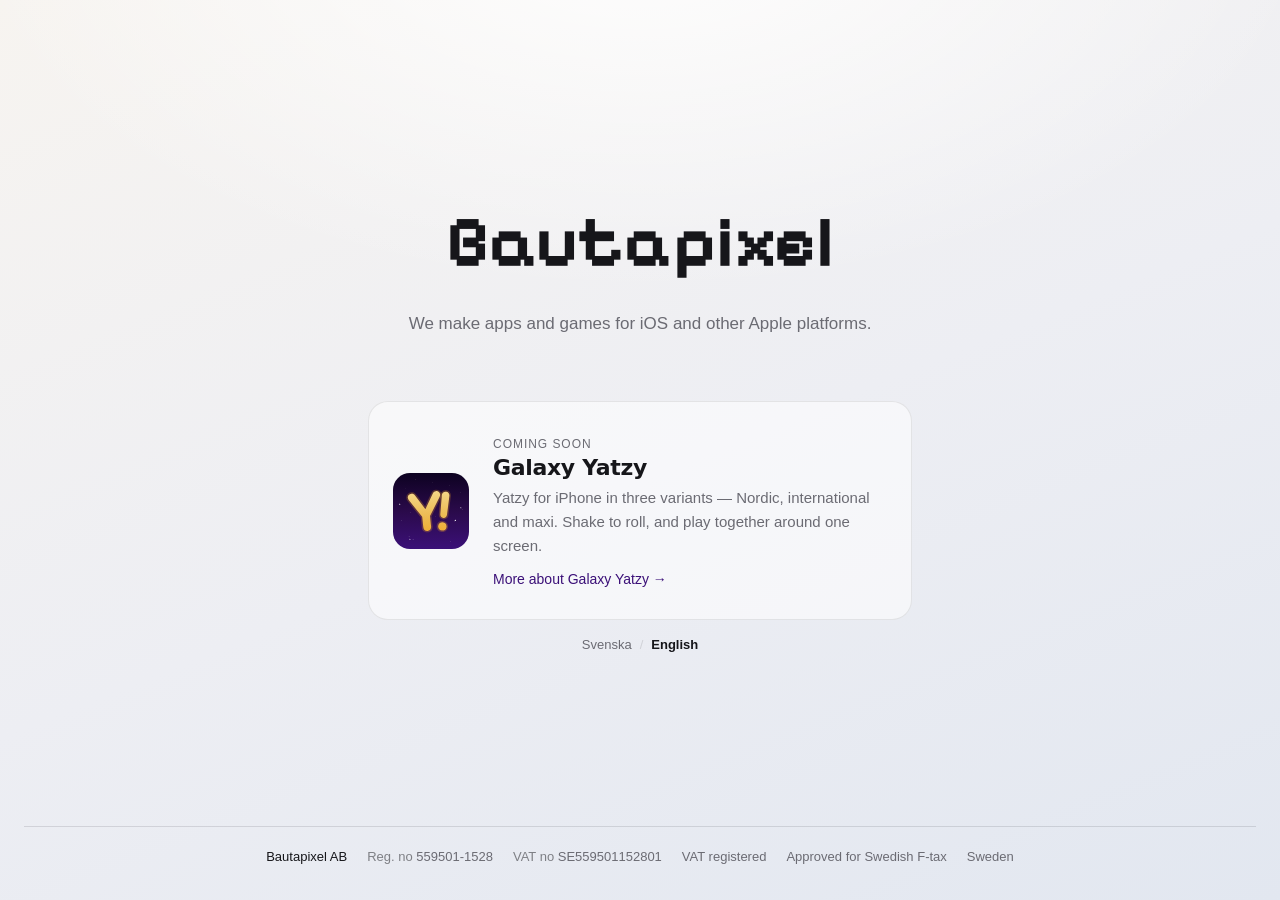
==== en/index.html @ b7d7d4b9 "Add an English version of the site Serve Swedish at the root and English under /en/, each page a rea" ====
<!DOCTYPE html>
<html lang="en">
<head>
<meta charset="utf-8">
<meta name="viewport" content="width=device-width, initial-scale=1, viewport-fit=cover">
<title>Bautapixel AB</title>
<meta name="description" content="Bautapixel AB makes apps and games for iOS and other Apple platforms. First up: Galaxy Yatzy for iPhone. Swedish company registration number 559501-1528.">

<link rel="alternate" hreflang="sv" href="https://bautapixel.se/">
<link rel="alternate" hreflang="en" href="https://bautapixel.se/en/">
<link rel="alternate" hreflang="x-default" href="https://bautapixel.se/">

<!-- iOS paints the status bar as a flat tint rather than rendering the page
     into it, so a gradient can never reach it. These are the gradient's own
     colour at its top edge, which is the closest a flat tint can get. -->
<meta name="theme-color" content="#fbfaf9" media="(prefers-color-scheme: light)">
<meta name="theme-color" content="#21242e" media="(prefers-color-scheme: dark)">

<link rel="preconnect" href="https://fonts.googleapis.com">
<link rel="preconnect" href="https://fonts.gstatic.com" crossorigin>
<link href="https://fonts.googleapis.com/css2?family=Pixelify+Sans:wght@700&display=swap" rel="stylesheet">

<link rel="icon" href="../assets/galaxy-yatzy-icon.svg" type="image/svg+xml">
<link rel="stylesheet" href="../assets/site.css">
</head>
<body>
  <main>
    <h1>Bautapixel</h1>
    <p>
      We make apps and games for iOS
      and other Apple platforms.
    </p>

    <a class="teaser" href="galaxy-yatzy.html">
      <img src="../assets/galaxy-yatzy-icon.svg" alt="" width="76" height="76">
      <div>
        <span class="eyebrow">Coming soon</span>
        <h2 class="rounded">Galaxy Yatzy</h2>
        <p>
          Yatzy for iPhone in three variants — Nordic, international
          and maxi. Shake to roll, and play together around one screen.
        </p>
        <span class="more">More about Galaxy Yatzy →</span>
      </div>
    </a>

    <nav class="lang" aria-label="Language">
      <a href="/" lang="sv" hreflang="sv">Svenska</a>
      <span class="sep" aria-hidden="true">/</span>
      <span aria-current="true">English</span>
    </nav>
  </main>

  <footer>
    <ul>
      <li class="name">Bautapixel AB</li>
      <li><span class="label">Reg. no</span> 559501-1528</li>
      <li><span class="label">VAT no</span> SE559501152801</li>
      <li>VAT registered</li>
      <li>Approved for Swedish F-tax</li>
      <li>Sweden</li>
    </ul>
  </footer>
</body>
</html>
---- assets/site.css ----
:root {
  color-scheme: light dark;
  --fg: #16161a;
  --muted: #6b6b73;
  --rule: rgba(22, 22, 26, 0.12);
  --card-bg: rgba(255, 255, 255, 0.55);
  --card-rule: rgba(22, 22, 26, 0.09);
  --link: #3b1078;
  /* Shows only where the page cannot reach: the iOS status-bar tint and the
     rubber-band overscroll. Both sit at the top of the screen, so this
     matches the gradient's top edge — and it matches theme-color, so the
     status bar lands on the right colour whichever of the two iOS uses. */
  --page-base: #fbfaf9;
  --page-bg:
    radial-gradient(1100px 620px at 50% -10%, rgba(255, 255, 255, 0.95), transparent 62%),
    linear-gradient(158deg, #f7f4f0 0%, #edeef3 52%, #e2e7f0 100%);
}

@media (prefers-color-scheme: dark) {
  :root {
    --fg: #ededf0;
    --muted: #9a9aa4;
    --rule: rgba(237, 237, 240, 0.14);
    --card-bg: rgba(255, 255, 255, 0.04);
    --card-rule: rgba(237, 237, 240, 0.1);
    --link: #c3b0ef;
    --page-base: #21242e;
    --page-bg:
      radial-gradient(1100px 620px at 50% -10%, rgba(78, 90, 120, 0.32), transparent 62%),
      linear-gradient(158deg, #15151a 0%, #111318 52%, #0b0d12 100%);
  }
}

* { box-sizing: border-box; }

/* The gradient lives on the root element, not on <body>: only the root
   element's background becomes the canvas background, and the canvas is what
   Safari on iOS paints behind its top and bottom bars and in the overscroll
   areas. On <body> with `background-attachment: fixed` iOS clips it to the
   body box and leaves those strips flat instead. */
html {
  /* The root box itself has to span the screen. Safari confines the page's
     background image to this box, so enlarging the image past it (the
     previous attempt) painted nothing extra — the gradient still stopped at
     the toolbar. `min-height: 100%` resolves to the *visible* area, which is
     the strip between the status bar and the toolbar; `vh` is already the
     toolbars-retracted viewport on iOS, and `lvh` restates it for browsers
     that know the newer unit. The image then fills the box by default. */
  min-height: 100vh;
  min-height: 100lvh;
  background-color: var(--page-base);
  background-image: var(--page-bg);
  background-repeat: no-repeat;
}

body {
  margin: 0;
  min-height: 100vh;
  min-height: 100svh;
  color: var(--fg);
  font: 16px/1.6 -apple-system, BlinkMacSystemFont, "Segoe UI", Helvetica, Arial, sans-serif;
  display: flex;
  flex-direction: column;
  /* viewport-fit=cover lets the canvas reach the screen edges, so the content
     has to step back out of the notch and home-indicator areas itself. */
  padding:
    calc(2rem + env(safe-area-inset-top))
    calc(1.5rem + env(safe-area-inset-right))
    calc(2rem + env(safe-area-inset-bottom))
    calc(1.5rem + env(safe-area-inset-left));
}

main {
  flex: 1 0 auto;
  display: flex;
  flex-direction: column;
  justify-content: center;
  align-items: center;
  text-align: center;
  padding: 3rem 0;
}

h1 {
  font-family: "Pixelify Sans", "Courier New", monospace;
  font-weight: 700;
  /* Stepped sizes, not a fluid clamp: a pixel typeface only stays crisp at
     whole-number sizes, so fractional vw values are avoided on purpose. */
  font-size: 40px;
  letter-spacing: 0;
  line-height: 1.1;
  margin: 0;
}

@media (min-width: 30rem) {
  h1 { font-size: 56px; }
}

@media (min-width: 48rem) {
  h1 { font-size: 72px; }
}

/* Direct child only: the product page's paragraphs are styled per section. */
main > p {
  max-width: 30rem;
  margin: 1.75rem 0 0;
  font-size: 1.0625rem;
  color: var(--muted);
  text-wrap: balance;
}

footer {
  flex: 0 0 auto;
  padding-top: 1.25rem;
  border-top: 1px solid var(--rule);
  font-size: 0.8125rem;
  color: var(--muted);
}

footer ul {
  list-style: none;
  display: flex;
  flex-wrap: wrap;
  justify-content: center;
  gap: 0.35rem 1.25rem;
  margin: 0;
  padding: 0;
}

footer .name {
  color: var(--fg);
}

footer .label {
  color: var(--fg);
  opacity: 0.5;
}


/* ---------- Galaxy Yatzy ---------- */

:root {
  /* Mirrored from the app's Theme.Palette so the product surfaces here match
     the app exactly. */
  --gy-space: #0D0221;
  --gy-violet: #2A0A4A;
  --gy-purple: #3B1078;
  --gy-gold: #FFD24A;
  --gy-gold-deep: #F5A623;
  --gy-text: #F4EFFF;
  --gy-text-muted: #B9A9D9;
}

/* Galaxy Yatzy's own headings, matching the app, where every title is
   SwiftUI's rounded design. `ui-rounded` resolves to SF Pro Rounded on Apple
   platforms; elsewhere this falls through to the plain system font. */
.rounded {
  font-family: ui-rounded, "SF Pro Rounded", system-ui, -apple-system, BlinkMacSystemFont, "Segoe UI", Helvetica, Arial, sans-serif;
  font-weight: 800;
  letter-spacing: -0.015em;
  line-height: 1.1;
}

a { color: var(--link); }

.wrap {
  width: 100%;
  max-width: 54rem;
  margin: 0 auto;
}

.eyebrow {
  display: inline-block;
  font-size: 0.75rem;
  letter-spacing: 0.08em;
  text-transform: uppercase;
  color: var(--muted);
}

/* ---------- Product teaser on the landing page ---------- */

.teaser {
  display: flex;
  flex-direction: column;
  align-items: center;
  gap: 1.25rem;
  margin-top: 4rem;
  padding: 1.75rem 1.5rem;
  max-width: 34rem;
  border: 1px solid var(--card-rule);
  border-radius: 1.25rem;
  background: var(--card-bg);
  text-decoration: none;
  color: inherit;
  transition: transform 0.2s ease, border-color 0.2s ease;
}

.teaser:hover,
.teaser:focus-visible { transform: translateY(-2px); border-color: var(--muted); }

@media (min-width: 34rem) {
  .teaser { flex-direction: row; text-align: left; gap: 1.5rem; }
}

.teaser img { width: 76px; height: 76px; flex: 0 0 auto; }
.teaser h2 { margin: 0; font-size: 22px; }
.teaser p { margin: 0.4rem 0 0; color: var(--muted); font-size: 0.9375rem; }
.teaser .more { display: inline-block; margin-top: 0.6rem; font-size: 0.875rem; color: var(--link); }

/* ---------- Product page ---------- */

.site-nav {
  flex: 0 0 auto;
  font-size: 0.875rem;
}

.site-nav a { color: var(--muted); text-decoration: none; }
.site-nav a:hover { color: var(--fg); }

.product {
  flex: 1 0 auto;
  display: block;
  text-align: left;
  padding: 2rem 0 3rem;
}

.hero {
  display: flex;
  flex-direction: column;
  align-items: center;
  text-align: center;
  gap: 1.5rem;
  padding: 2.5rem 1.5rem;
  border-radius: 1.5rem;
  background: linear-gradient(180deg, var(--gy-space) 0%, var(--gy-violet) 52%, var(--gy-purple) 100%);
  color: var(--gy-text);
}

@media (min-width: 40rem) {
  .hero { flex-direction: row; text-align: left; gap: 2.25rem; padding: 3rem 2.5rem; }
}

.hero img {
  width: 120px;
  height: 120px;
  flex: 0 0 auto;
  filter: drop-shadow(0 12px 28px rgba(0, 0, 0, 0.45));
}

@media (min-width: 40rem) { .hero img { width: 156px; height: 156px; } }

.hero h1 { font-size: 2.5rem; color: var(--gy-gold); }
@media (min-width: 40rem) { .hero h1 { font-size: 3.25rem; } }

.hero p {
  margin: 0.9rem 0 0;
  max-width: 28rem;
  color: var(--gy-text-muted);
  text-wrap: balance;
}

.hero .eyebrow { color: var(--gy-gold-deep); }

.badge {
  display: inline-block;
  margin-top: 1.1rem;
  padding: 0.4rem 0.9rem;
  border: 1px solid rgba(255, 210, 74, 0.45);
  border-radius: 999px;
  font-size: 0.8125rem;
  color: var(--gy-gold);
}

section { margin-top: 3.5rem; }

section h2 {
  margin: 0 0 0.35rem;
  font-size: 1.75rem;
}

section > p {
  margin: 0 0 1.5rem;
  max-width: 38rem;
  color: var(--muted);
}

.cards {
  display: grid;
  gap: 1rem;
  grid-template-columns: 1fr;
  margin: 0;
  padding: 0;
  list-style: none;
}

@media (min-width: 40rem) {
  .cards { grid-template-columns: repeat(auto-fit, minmax(15rem, 1fr)); }
}

.cards li {
  padding: 1.25rem 1.35rem;
  border: 1px solid var(--card-rule);
  border-radius: 1rem;
  background: var(--card-bg);
}

.cards h3 {
  margin: 0 0 0.45rem;
  font-size: 1.0625rem;
}

.cards p {
  margin: 0;
  font-size: 0.9375rem;
  color: var(--muted);
}

.cards .meta {
  display: block;
  margin-top: 0.7rem;
  font-size: 0.8125rem;
  color: var(--fg);
  opacity: 0.55;
}

.facts {
  list-style: none;
  margin: 0;
  padding: 0;
  display: grid;
  gap: 0.6rem 1.5rem;
  grid-template-columns: 1fr;
  font-size: 0.9375rem;
}

@media (min-width: 34rem) { .facts { grid-template-columns: 1fr 1fr; } }

.facts li {
  display: flex;
  gap: 0.6rem;
  padding-top: 0.6rem;
  border-top: 1px solid var(--rule);
}

.facts .label { color: var(--muted); min-width: 8.5rem; flex: 0 0 auto; }

/* ---------- Language switcher ---------- */

.lang {
  display: flex;
  gap: 0.5rem;
  align-items: center;
  justify-content: center;
  margin-top: 0.9rem;
  font-size: 0.8125rem;
}

.lang a { color: var(--muted); text-decoration: none; }
.lang a:hover { color: var(--fg); }

/* The current language is shown but not linked, so the control always states
   which one you are reading. */
.lang [aria-current="true"] {
  color: var(--fg);
  font-weight: 600;
}

.lang .sep { color: var(--rule); }

.site-nav {
  display: flex;
  flex-wrap: wrap;
  gap: 0.75rem 1.25rem;
  align-items: baseline;
  justify-content: space-between;
}

.site-nav .lang { margin-top: 0; }
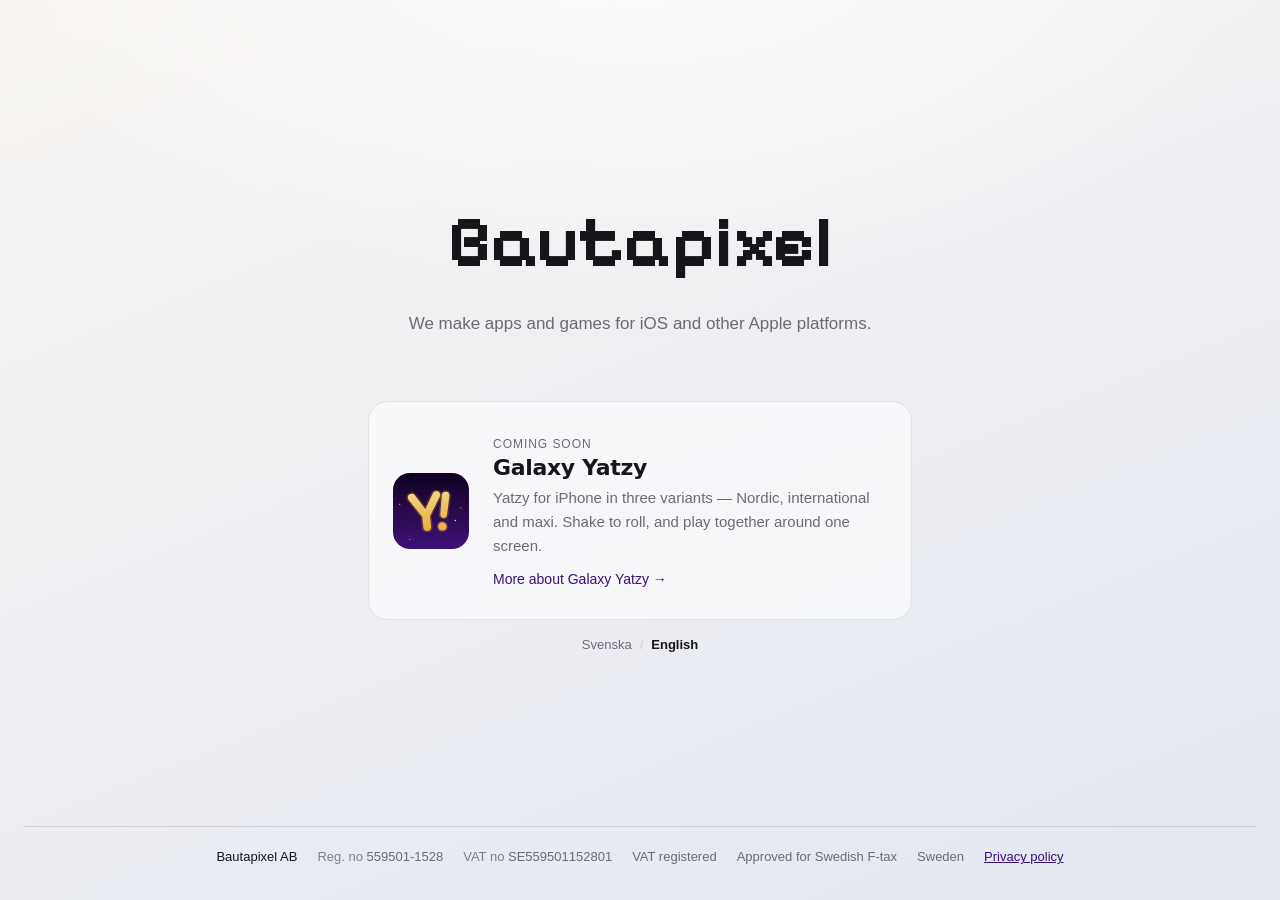
==== commit 8f465d83: "Add a privacy policy, and self-host the wordmark typeface The App Store requires a privacy policy UR" ====
--- a/en/index.html
+++ b/en/index.html
@@ -15,10 +15,6 @@
      colour at its top edge, which is the closest a flat tint can get. -->
 <meta name="theme-color" content="#fbfaf9" media="(prefers-color-scheme: light)">
 <meta name="theme-color" content="#21242e" media="(prefers-color-scheme: dark)">
-
-<link rel="preconnect" href="https://fonts.googleapis.com">
-<link rel="preconnect" href="https://fonts.gstatic.com" crossorigin>
-<link href="https://fonts.googleapis.com/css2?family=Pixelify+Sans:wght@700&display=swap" rel="stylesheet">
 
 <link rel="icon" href="../assets/galaxy-yatzy-icon.svg" type="image/svg+xml">
 <link rel="stylesheet" href="../assets/site.css">
@@ -59,6 +55,7 @@
       <li>VAT registered</li>
       <li>Approved for Swedish F-tax</li>
       <li>Sweden</li>
+      <li><a href="/en/privacy.html">Privacy policy</a></li>
     </ul>
   </footer>
 </body>
--- a/assets/site.css
+++ b/assets/site.css
@@ -1,3 +1,16 @@
+/* Pixelify Sans (SIL Open Font License 1.1), self-hosted rather than loaded
+   from Google Fonts so the site makes no third-party requests and no visitor
+   IP address leaves this domain. Latin subset only: U+0000-00FF covers the
+   Swedish characters the wordmark needs. */
+@font-face {
+  font-family: "Pixelify Sans";
+  font-style: normal;
+  font-weight: 700;
+  font-display: swap;
+  src: url("pixelify-sans-700.woff2") format("woff2");
+  unicode-range: U+0000-00FF, U+0131, U+0152-0153, U+02BB-02BC, U+02C6, U+02DA, U+02DC, U+2000-206F, U+20AC, U+2122, U+2191, U+2193, U+2212, U+2215, U+FEFF, U+FFFD;
+}
+
 :root {
   color-scheme: light dark;
   --fg: #16161a;
@@ -375,3 +388,55 @@
 }
 
 .site-nav .lang { margin-top: 0; }
+
+/* ---------- Legal pages ---------- */
+
+.legal { max-width: 42rem; }
+
+/* Overrides the pixel wordmark sizing: a policy is read, not branded. */
+.legal h1 {
+  font-family: inherit;
+  font-weight: 700;
+  font-size: 2rem;
+  letter-spacing: -0.01em;
+  margin: 0 0 0.3rem;
+}
+
+.legal .updated {
+  margin: 0 0 2rem;
+  font-size: 0.875rem;
+  color: var(--muted);
+}
+
+.legal .summary {
+  margin: 0 0 2.5rem;
+  padding: 1.25rem 1.35rem;
+  border: 1px solid var(--card-rule);
+  border-radius: 1rem;
+  background: var(--card-bg);
+}
+
+.legal .summary p { margin: 0; }
+
+.legal h2 {
+  font-size: 1.3rem;
+  margin: 2.5rem 0 0.75rem;
+}
+
+.legal h3 {
+  font-size: 1.0625rem;
+  margin: 1.75rem 0 0.5rem;
+}
+
+.legal p { margin: 0 0 1rem; }
+
+.legal ul { margin: 0 0 1rem; padding-left: 1.2rem; }
+.legal li { margin-bottom: 0.4rem; }
+
+.legal .entity {
+  margin-top: 2.5rem;
+  padding-top: 1.25rem;
+  border-top: 1px solid var(--rule);
+  font-size: 0.875rem;
+  color: var(--muted);
+}
